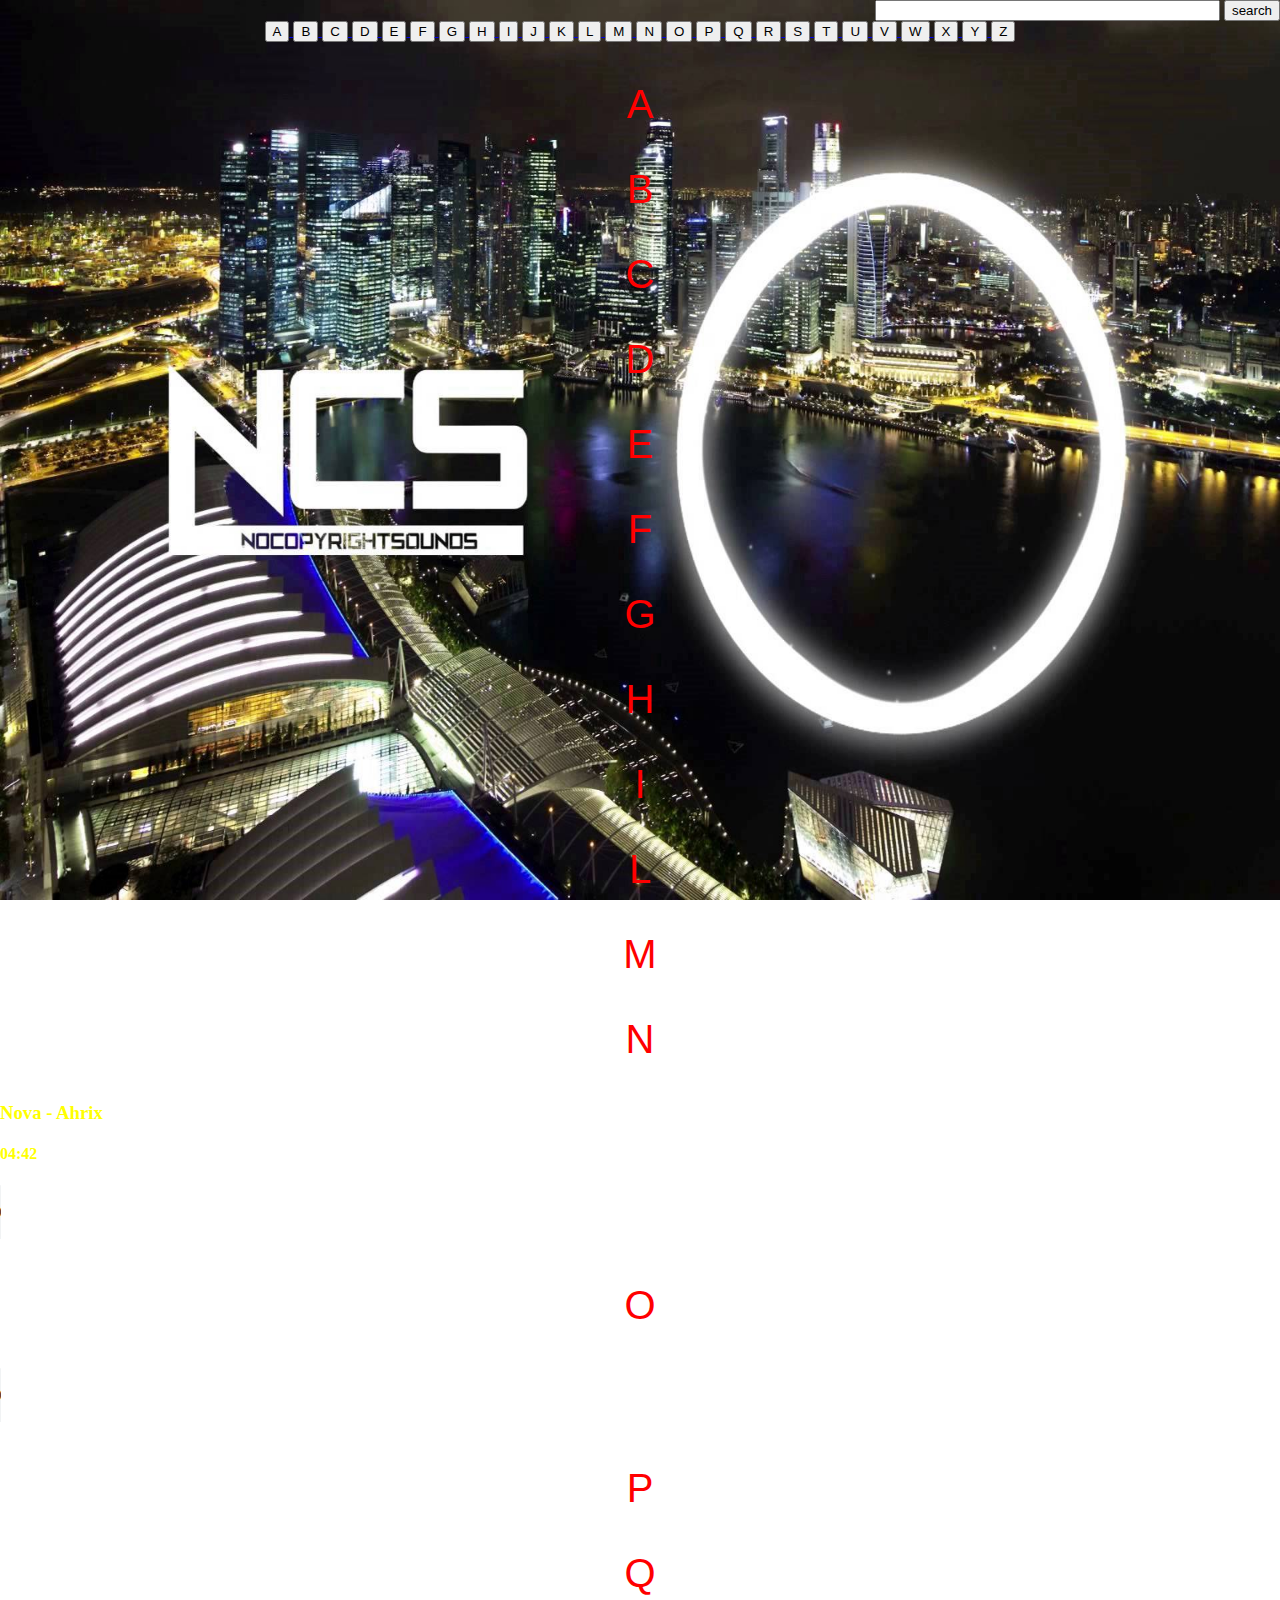
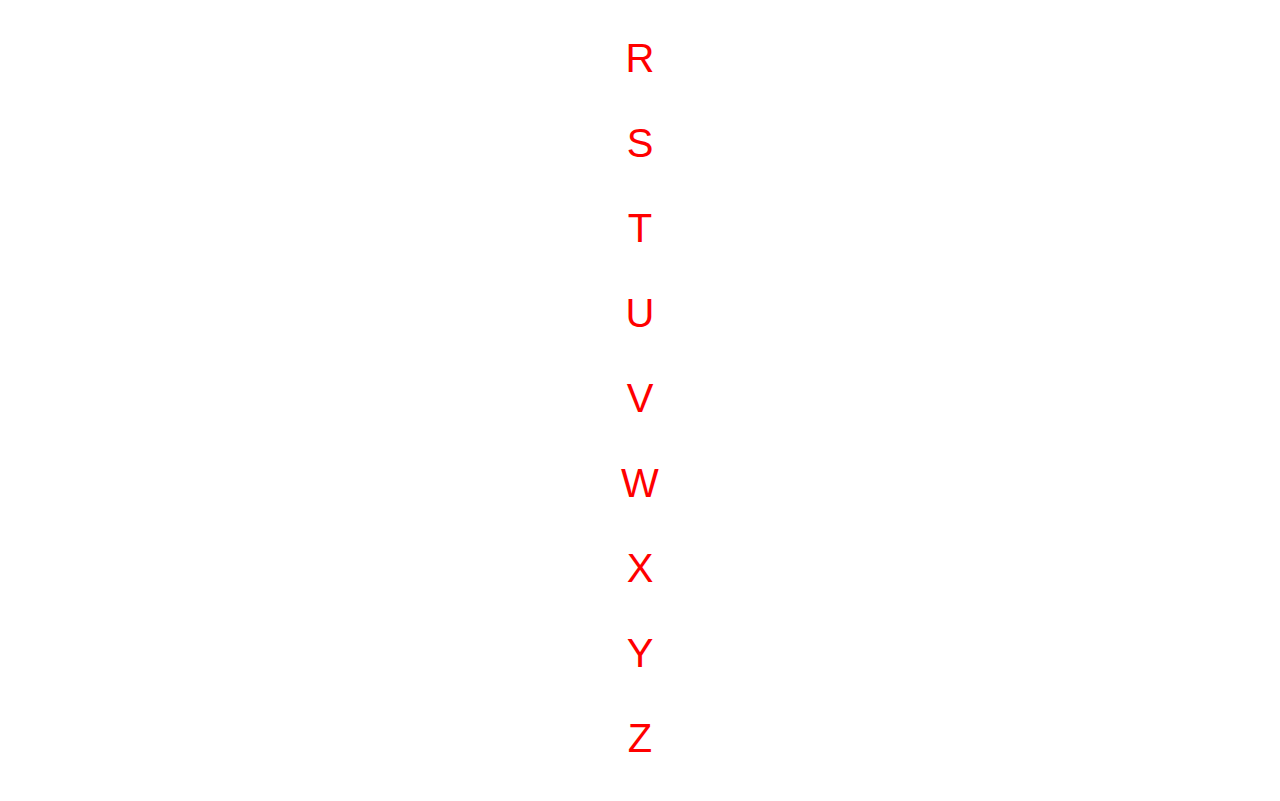
==== music/templates/ncs.html @ b3fe5093 "La mia app music, primo commit" ====
<!-- music/templates/index.html -->
<!DOCTYPE html>
<html>
    <head>
        <meta charset="utf-8">
        <title>NoCopyrightSongs</title>
		<link rel="stylesheet" href="ncs.css">
    </head>

    <body background="ncs.jpg">
		<div align="right">
		<label for="search" class="structural"></label>
		<input type="search" id="search" name="search" class="txt" size="40" padding-top="60">
		<input type="submit" class="btn" value="search">
		</div>

        
		<div align="center">
        <a href="#A">
        <button>A</button>
        </a>
		<a href="#B">
        <button>B</button>
        </a>
		<a href="#C">
        <button>C</button>
        </a>
		<a href="#D">
        <button>D</button>
        </a>
		<a href="#E">
        <button>E</button>
        </a>
		<a href="#F">
        <button>F</button>
        </a>
		<a href="#G">
        <button>G</button>
        </a>
		<a href="#H">
        <button>H</button>
        </a>
		<a href="#I">
        <button>I</button>
        </a>
		<a href="#J">
        <button>J</button>
        </a>
		<a href="#K">
        <button>K</button>
        </a>
		<a href="#L">
        <button>L</button>
        </a>
		<a href="#M">
        <button>M</button>
        </a>
		<a href="#N">
        <button>N</button>
        </a>
		<a href="#O">
        <button>O</button>
        </a>
		<a href="#P">
        <button>P</button>
        </a>
		<a href="#Q">
        <button>Q</button>
        </a>
		<a href="#R">
        <button>R</button>
        </a>
		<a href="#S">
        <button>S</button>
        </a>
		<a href="#T">
        <button>T</button>
        </a>
		<a href="#U">
        <button>U</button>
        </a>
		<a href="#V">
        <button>V</button>
        </a>
		<a href="#W">
        <button>W</button>
        </a>
		<a href="#X">
        <button>X</button>
        </a>
		<a href="#Y">
        <button>Y</button>
        </a>
		<a href="#Z">
        <button>Z</button>
        </a>
        </div>
       
	    <div>
		<a id="A"></a>
		<a id="A">
		<p align="center">A</p>
	
		</a>
		</div>
		
		<a id="B"></a>
		<a id="B">
		<p align="center">B</p>
		</a>
		
		<a id="C"></a>
		<a id="C">
		<p align="center">C</p>
		</a>
		
		<a id="D"></a>
		<a id="D">
		<p align="center">D</p>
		</a>
		
		<a id="E"></a>
		<a id="E">
		<p align="center">E</p>
		</a>
		
		<a id="F"></a>
		<a id="F">
		<p align="center">F</p>
		</a>
		<a id="G"></a>
		<a id="G">
		<p align="center">G</p>
		</a>
		
		<a id="H"></a>
		<a id="H">
		<p align="center">H</p>
		</a>
		
		<a id="I"></a>
		<a id="I">
		<p align="center">I</p>
		</a>
		
		<a id="L"></a>
		<a id="L">
		<p align="center">L</p>
		</a>
		
		<a id="M"></a>
		<a id="M">
		<p align="center">M</p>
		</a>
		
		<a id="N"></a>
		<a id="N">
		<p align="center">N</p>
		<h3> Nova - Ahrix </h3>
		<h4>04:42</h4>
		<audio src="./music/Ahrix - Nova.mp3" controls>Ahrix</audio>
		</a>
		
		<a id="O"></a>
		<a id="O">
		<p align="center">O</p>
		<audio src="./music/Ahrix - Nova.mp3" controls>Ahrix</audio>
		</a>
		
		<a id="P"></a>
		<a id="P">
		<p align="center">P</p>
		</a>
		
		<a id="Q"></a>
		<a id="Q">
		<p align="center">Q</p>
		</a>
		
		<a id="R"></a>
		<a id="R">
		<p align="center">R</p>
		</a>
		
		<a id="S"></a>
		<a id="S">
		<p align="center">S</p>
		</a>
		
		<a id="T"></a>
		<a id="T">
		<p align="center">T</p>
		</a>
		
		<a id="U"></a>
		<a id="U">
		<p align="center">U</p>
		</a>
		
		<a id="V"></a>
		<a id="V">
		<p align="center">V</p>
		</a>
		
		<a id="W"></a>
		<a id="W">
		<p align="center">W</p>
		</a>
		
		<a id="X"></a>
		<a id="X">
		<p align="center">X</p>
		</a>
		
		<a id="Y"></a>
		<a id="Y">
		<p align="center">Y</p>
		</a>
		
		<a id="Z"></a>
		<a id="Z">
		<p align="center">Z</p>
		
		</div>

    </body>
</html>
---- music/templates/ncs.css ----
body {
width:   100%;
height:  100%;
margin:  00px 00px 00px 00px;
background: url(ncs.jpg) no-repeat fixed;
background-size:100% 100%;
}






p {  
	color: red ;
	font-size: 40px;
	font-family: Arial, Verdana, sans-serif;
}

h3 {
	color: yellow;
}

h4 {
	color: yellow;
}
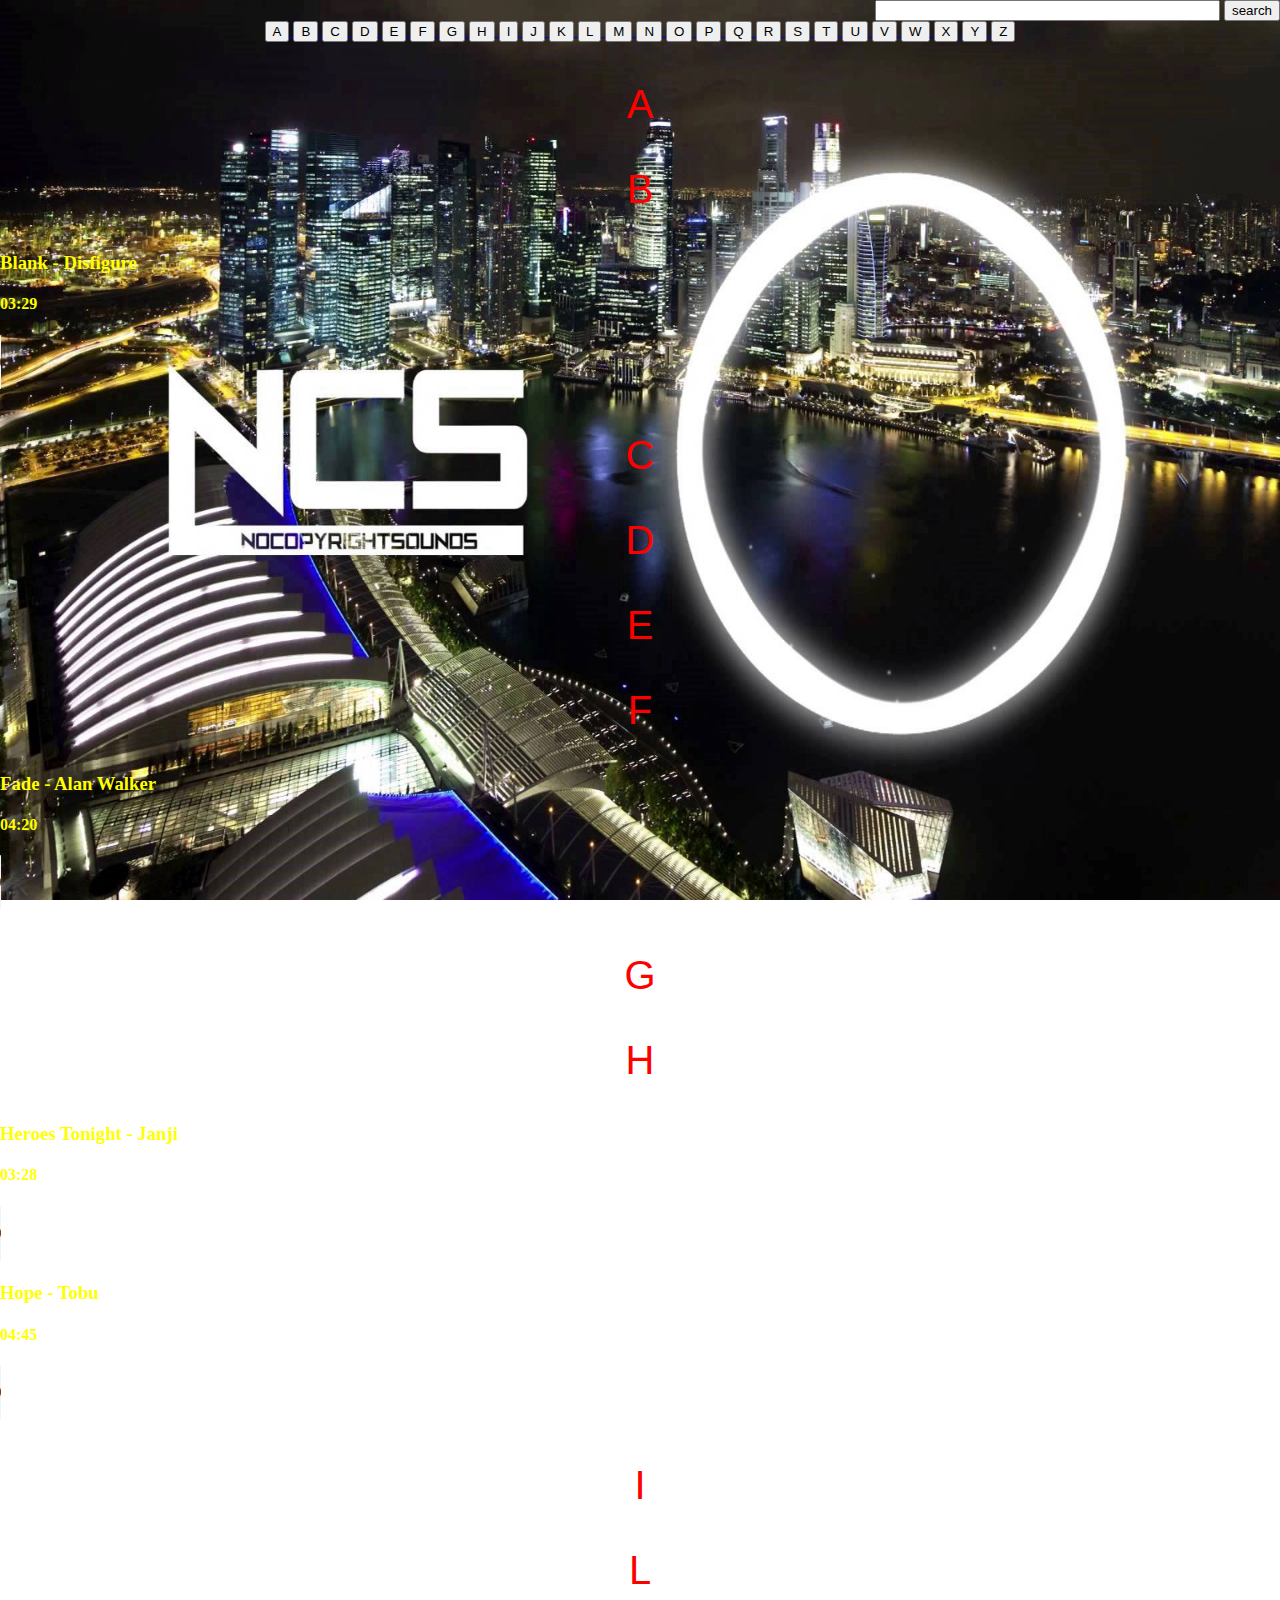
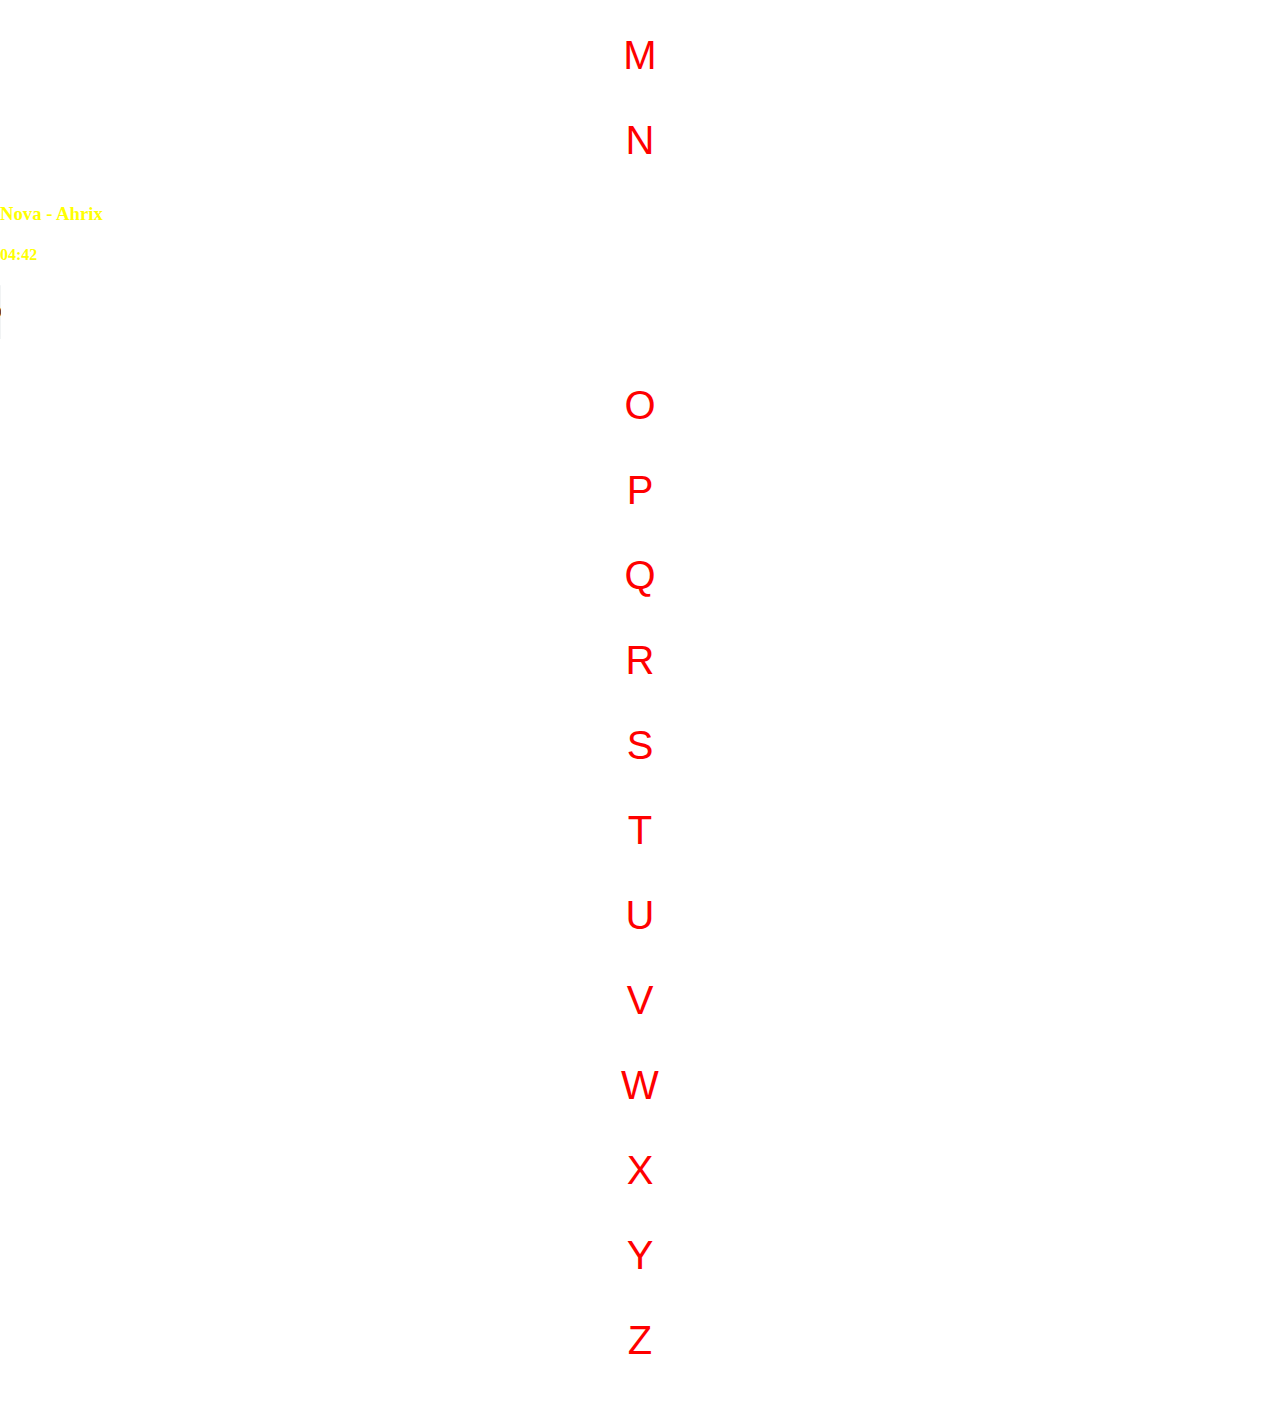
==== commit 01646012: "La mia app Django Girls, primo commit" ====
--- a/music/templates/ncs.html
+++ b/music/templates/ncs.html
@@ -3,7 +3,7 @@
 <html>
     <head>
         <meta charset="utf-8">
-        <title>NoCopyrightSongs</title>
+        <title>NoCopyrightSounds</title>
 		<link rel="stylesheet" href="ncs.css">
     </head>
 
@@ -107,6 +107,9 @@
 		<a id="B"></a>
 		<a id="B">
 		<p align="center">B</p>
+		<h3> Blank - Disfigure </h3>
+		<h4>03:29</h4>
+		<audio src="./music/ncs/Blank - Disfigure.mp3" controls></audio>
 		</a>
 		
 		<a id="C"></a>
@@ -127,6 +130,9 @@
 		<a id="F"></a>
 		<a id="F">
 		<p align="center">F</p>
+		<h3> Fade - Alan Walker </h3>
+		<h4>04:20</h4>
+		<audio src="./music/ncs/Fade - Alan Walker.mp3" controls></audio>
 		</a>
 		<a id="G"></a>
 		<a id="G">
@@ -136,6 +142,16 @@
 		<a id="H"></a>
 		<a id="H">
 		<p align="center">H</p>
+		<div>
+		<h3> Heroes Tonight - Janji <h3>
+		<h4>03:28</h4>
+		<audio src="./music/ncs/Heroes Tonight - Janji.mp3" controls></audio>
+		</div>
+		<div>
+		<h3> Hope - Tobu </h3>
+		<h4>04:45</h4>
+		<audio src="./music/ncs/Hope - Tobu.mp3" controls></audio>
+		</div>
 		</a>
 		
 		<a id="I"></a>
@@ -158,13 +174,12 @@
 		<p align="center">N</p>
 		<h3> Nova - Ahrix </h3>
 		<h4>04:42</h4>
-		<audio src="./music/Ahrix - Nova.mp3" controls>Ahrix</audio>
+		<audio src="./music/ncs/Nova - Ahrix.mp3" controls></audio>
 		</a>
 		
 		<a id="O"></a>
 		<a id="O">
 		<p align="center">O</p>
-		<audio src="./music/Ahrix - Nova.mp3" controls>Ahrix</audio>
 		</a>
 		
 		<a id="P"></a>
